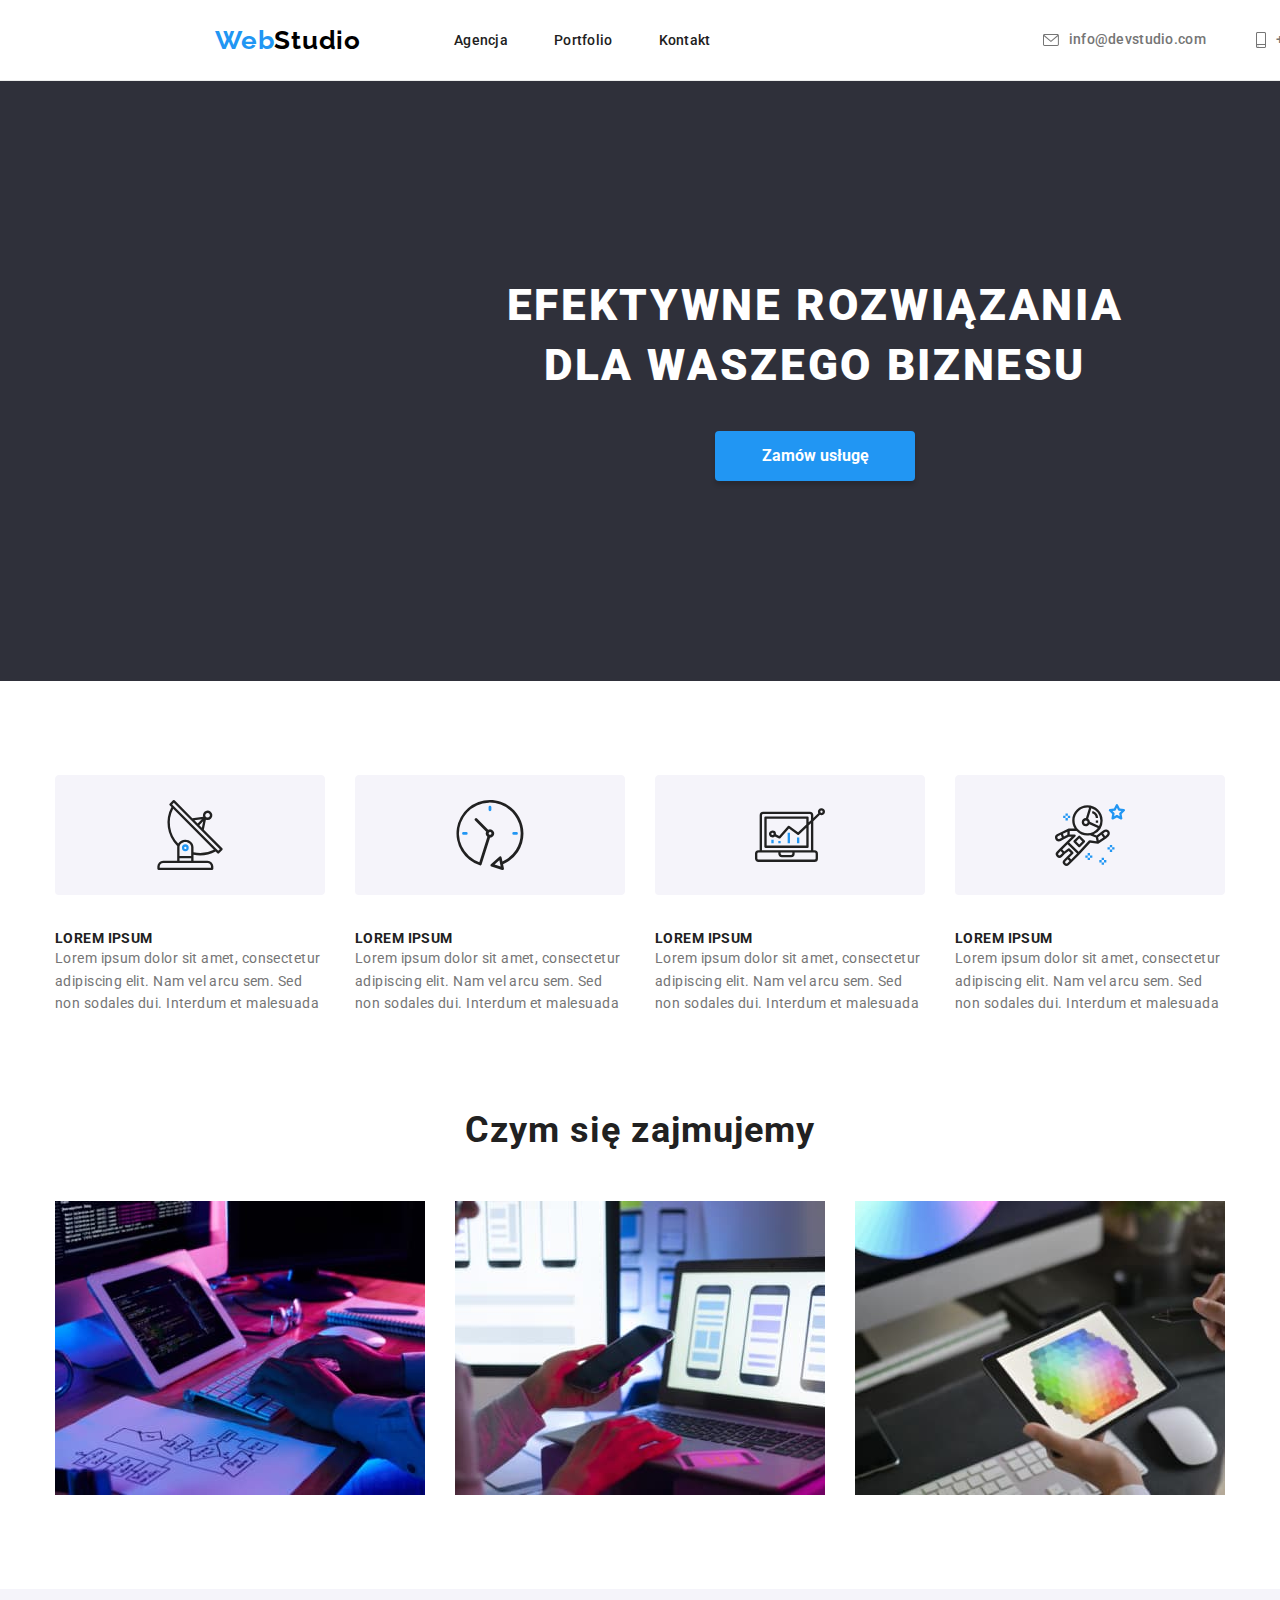
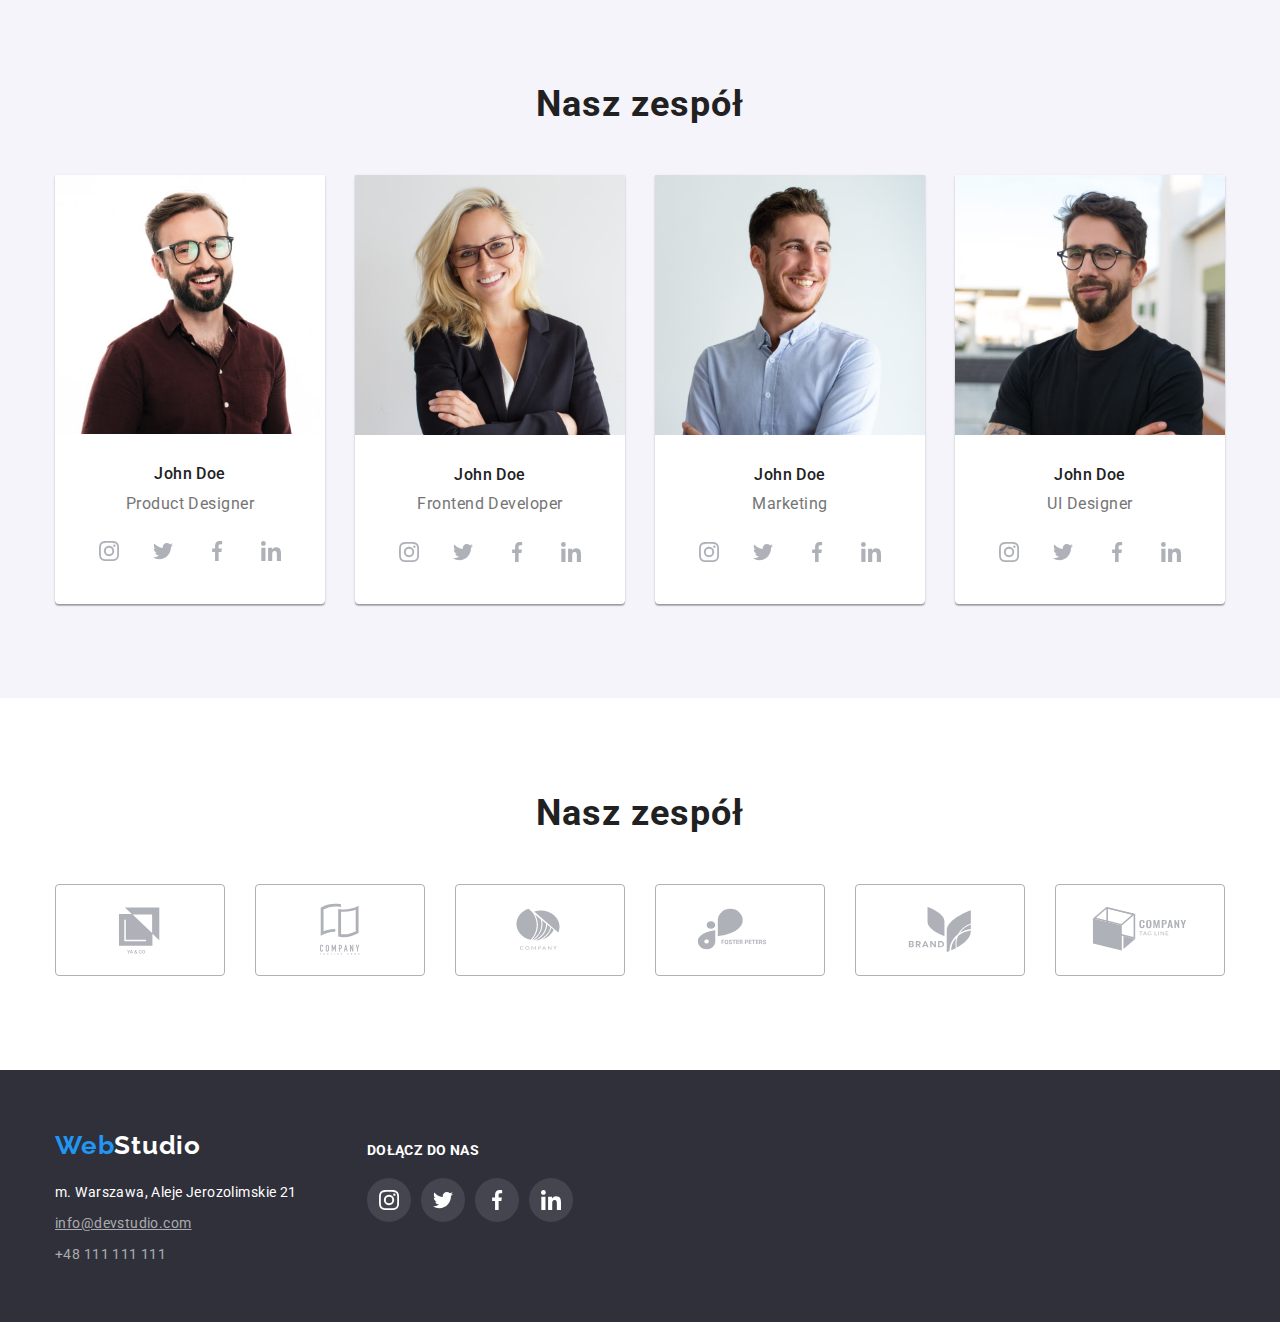
==== index.html @ c65207ad "hw-05-init" ====
<!DOCTYPE html>
<html lang="en">
  <head>
    <meta charset="UTF-8" />
    <meta http-equiv="X-UA-Compatible" content="IE=edge" />
    <meta name="viewport" content="width=device-width, initial-scale=1.0" />
    <title>HW03</title>
    <link rel="stylesheet" href="./css/modern-normalize.min.css" />
    <link rel="preconnect" href="https://fonts.googleapis.com" />
    <link rel="preconnect" href="https://fonts.gstatic.com" crossorigin />
    <link
      href="https://fonts.googleapis.com/css2?family=Raleway:wght@700&family=Roboto:wght@400;500;700;900&display=swap"
      rel="stylesheet"
    />
    <link rel="stylesheet" href="./css/style.css" />
  </head>
  <body>
    <header>
      <div class="header container">
        <nav class="menu">
          <a class="main-logo" href="index.html">Web<span>Studio</span></a>
          <ul class="navigation-menu">
            <li>
              <a class="navigation-link" href="./index.html">Agencja</a>
            </li>
            <li>
              <a class="navigation-link" href="./portfolio.html">Portfolio</a>
            </li>
            <li><a class="navigation-link" href="/Kontakt">Kontakt</a></li>
          </ul>
        </nav>
        <div class="contact-menu">
          <a class="contact-header" href="mailto:info@devstudio.com">
            <svg class="contact-icon" width="16" height="12">
              <use href="./images/icons.svg#icon-envelope"></use>
            </svg>
            info@devstudio.com
          </a>
          <a class="contact-header" href="tel:+48111111111"
            ><svg class="contact-icon" width="10" height="16">
              <use href="./images/icons.svg#icon-smartphone"></use>
            </svg>
            +48 111 111 111</a
          >
        </div>
      </div>
    </header>
    <main>
      <section class="agency-section-one section">
        <div class="container">
          <h1 class="title">EFEKTYWNE ROZWIĄZANIA DLA WASZEGO BIZNESU</h1>
          <button class="main-button">Zamów usługę</button>
        </div>
      </section>
      <section class="section">
        <div class="container">
          <ul class="list-one">
            <li>
              <svg class="lorem-icon" width="270" height="120">
                <use href="./images/icons.svg#icon-group-1"></use>
              </svg>
              <b>LOREM IPSUM</b>
              <p>
                Lorem ipsum dolor sit amet, consectetur adipiscing elit. Nam vel
                arcu sem. Sed non sodales dui. Interdum et malesuada
              </p>
            </li>
            <li>
              <svg class="lorem-icon" width="270" height="120">
                <use href="./images/icons.svg#icon-group-2"></use>
              </svg>
              <b>LOREM IPSUM</b>
              <p>
                Lorem ipsum dolor sit amet, consectetur adipiscing elit. Nam vel
                arcu sem. Sed non sodales dui. Interdum et malesuada
              </p>
            </li>
            <li>
              <svg class="lorem-icon" width="270" height="120">
                <use href="./images/icons.svg#icon-group-3"></use>
              </svg>
              <b>LOREM IPSUM</b>
              <p>
                Lorem ipsum dolor sit amet, consectetur adipiscing elit. Nam vel
                arcu sem. Sed non sodales dui. Interdum et malesuada
              </p>
            </li>
            <li>
              <svg class="lorem-icon" width="270" height="120">
                <use href="./images/icons.svg#icon-group-4"></use>
              </svg>
              <b>LOREM IPSUM</b>
              <p>
                Lorem ipsum dolor sit amet, consectetur adipiscing elit. Nam vel
                arcu sem. Sed non sodales dui. Interdum et malesuada
              </p>
            </li>
          </ul>

          <h2 class="headline">Czym się zajmujemy</h2>
          <ul class="graphic-list">
            <li>
              <img
                src="./images/agencja/img.jpg"
                alt="Kodowanie"
                width="370"
                height="294"
              />
            </li>
            <li>
              <img
                src="./images/agencja/img-2.jpg"
                alt="interface smartfona"
                width="370"
                height="294"
              />
            </li>
            <li>
              <img
                src="./images/agencja/img-3.jpg"
                alt="wybór kolorów"
                width="370"
                height="294"
              />
            </li>
          </ul>
        </div>
      </section>
      <section class="section team-section">
        <div class="container">
          <h2 class="headline">Nasz zespół</h2>
          <ul class="team-list">
            <li>
              <figure class="team-image-display">
                <img
                  src="./images/agencja/man1.jpg"
                  alt="portret John Doe"
                  width="270"
                  height="260"
                />
                <figcaption class="photo-description">
                  <b>John Doe</b> <br />
                  <p>
                    <span>Product Designer </span>
                  </p>
                  <ul class="social-links-team">
                    <li class="social-links-team-space">
                      <svg class="social-icon" width="20" height="20">
                        <use href="./images/icons.svg#icon-instagram"></use>
                      </svg>
                    </li>
                    <li class="social-links-team-space">
                      <svg class="social-icon" width="20" height="20">
                        <use href="./images/icons.svg#icon-twitter"></use>
                      </svg>
                    </li>
                    <li class="social-links-team-space">
                      <svg class="social-icon" width="20" height="20">
                        <use href="./images/icons.svg#icon-facebook"></use>
                      </svg>
                    </li>
                    <li class="social-links-team-space">
                      <svg class="social-icon" width="20" height="20">
                        <use href="./images/icons.svg#icon-linkedin"></use>
                      </svg>
                    </li>
                  </ul>
                </figcaption>
              </figure>
            </li>
            <li>
              <figure>
                <img
                  src="./images/agencja/woman.jpg"
                  alt="portret John Doe"
                  width="270"
                  height="260"
                />
                <figcaption class="photo-description">
                  <b>John Doe</b> <br />
                  <p>
                    <span>Frontend Developer</span>
                  </p>
                  <ul class="social-links-team">
                    <li class="social-links-team-space">
                      <svg class="social-icon" width="20" height="20">
                        <use href="./images/icons.svg#icon-instagram"></use>
                      </svg>
                    </li>
                    <li class="social-links-team-space">
                      <svg class="social-icon" width="20" height="20">
                        <use href="./images/icons.svg#icon-twitter"></use>
                      </svg>
                    </li>
                    <li class="social-links-team-space">
                      <svg class="social-icon" width="20" height="20">
                        <use href="./images/icons.svg#icon-facebook"></use>
                      </svg>
                    </li>
                    <li class="social-links-team-space">
                      <svg class="social-icon" width="20" height="20">
                        <use href="./images/icons.svg#icon-linkedin"></use>
                      </svg>
                    </li>
                  </ul>
                </figcaption>
              </figure>
            </li>
            <li>
              <figure>
                <img
                  src="./images/agencja/man2.jpg"
                  alt="portret John Doe"
                  width="270"
                  height="260"
                />
                <figcaption class="photo-description">
                  <b>John Doe</b> <br />
                  <p>
                    <span>Marketing</span>
                  </p>
                  <ul class="social-links-team">
                    <li class="social-links-team-space">
                      <svg class="social-icon" width="20" height="20">
                        <use href="./images/icons.svg#icon-instagram"></use>
                      </svg>
                    </li>
                    <li class="social-links-team-space">
                      <svg class="social-icon" width="20" height="20">
                        <use href="./images/icons.svg#icon-twitter"></use>
                      </svg>
                    </li>
                    <li class="social-links-team-space">
                      <svg class="social-icon" width="20" height="20">
                        <use href="./images/icons.svg#icon-facebook"></use>
                      </svg>
                    </li>
                    <li class="social-links-team-space">
                      <svg class="social-icon" width="20" height="20">
                        <use href="./images/icons.svg#icon-linkedin"></use>
                      </svg>
                    </li>
                  </ul>
                </figcaption>
              </figure>
            </li>
            <li>
              <figure>
                <img
                  src="./images/agencja/man3.jpg"
                  alt="portret John Doe"
                  width="270"
                  height="260"
                />
                <figcaption class="photo-description">
                  <b>John Doe</b> <br />
                  <p>
                    <span>UI Designer</span>
                  </p>
                  <ul class="social-links-team">
                    <li class="social-links-team-space">
                      <svg class="social-icon" width="20" height="20">
                        <use href="./images/icons.svg#icon-instagram"></use>
                      </svg>
                    </li>
                    <li class="social-links-team-space">
                      <svg class="social-icon" width="20" height="20">
                        <use href="./images/icons.svg#icon-twitter"></use>
                      </svg>
                    </li>
                    <li class="social-links-team-space">
                      <svg class="social-icon" width="20" height="20">
                        <use href="./images/icons.svg#icon-facebook"></use>
                      </svg>
                    </li>
                    <li class="social-links-team-space">
                      <svg class="social-icon" width="20" height="20">
                        <use href="./images/icons.svg#icon-linkedin"></use>
                      </svg>
                    </li>
                  </ul>
                </figcaption>
              </figure>
            </li>
          </ul>
        </div>
      </section>
      <section class="section">
        <div class="container">
          <h2 class="headline">Nasz zespół</h2>
          <ul class="clients-logos">
            <li class="logo-box">
              <svg class="client-logo" width="106" height="60">
                <use href="./images/icons.svg#icon-logo-1"></use>
              </svg>
            </li>
            <li class="logo-box">
              <svg class="client-logo" width="106" height="60">
                <use href="./images/icons.svg#icon-logo-2"></use>
              </svg>
            </li>
            <li class="logo-box">
              <svg class="client-logo" width="106" height="60">
                <use href="./images/icons.svg#icon-logo-3"></use>
              </svg>
            </li>
            <li class="logo-box">
              <svg class="client-logo" width="106" height="60">
                <use href="./images/icons.svg#icon-logo-4"></use>
              </svg>
            </li>
            <li class="logo-box">
              <svg class="client-logo" width="106" height="60">
                <use href="./images/icons.svg#icon-logo-5"></use>
              </svg>
            </li>
            <li class="logo-box">
              <svg class="client-logo" width="106" height="60">
                <use href="./images/icons.svg#icon-logo-6"></use>
              </svg>
            </li>
          </ul>
        </div>
      </section>
    </main>
    <footer class="footer-section">
      <div class="container footer-container">
        <div class="footer-block-1">
          <a class="footer-logo" href="index.html">Web<span>Studio </span></a>
          <address>
            <p>m. Warszawa, Aleje Jerozolimskie 21</p>

            <a class="contact-footer" href="mailto:info@devstudio.com">
              info@devstudio.com
            </a>

            <a class="contact-footer" href="tel:+48111111111"
              >+48 111 111 111</a
            >
          </address>
        </div>

        <div class="footer-block-2">
          <h3>DOŁĄCZ DO NAS</h3>
          <ul class="social-links-team">
            <li class="social-links-team-space">
              <svg class="social-icon-footer" width="20" height="20">
                <use href="./images/icons.svg#icon-instagram"></use>
              </svg>
            </li>
            <li class="social-links-team-space">
              <svg class="social-icon-footer" width="20" height="20">
                <use href="./images/icons.svg#icon-twitter"></use>
              </svg>
            </li>
            <li class="social-links-team-space">
              <svg class="social-icon-footer" width="20" height="20">
                <use href="./images/icons.svg#icon-facebook"></use>
              </svg>
            </li>
            <li class="social-links-team-space">
              <svg class="social-icon-footer" width="20" height="20">
                <use href="./images/icons.svg#icon-linkedin"></use>
              </svg>
            </li>
          </ul>
        </div>
      </div>
    </footer>
  </body>
</html>
---- css/style.css ----
*,
*::before,
*::after {
  box-sizing: border-box;
}
* {
  margin: 0;
  padding: 0;
}

body {
  font-family: 'Roboto', sans-serif;
  color: var(--main-text-color);
  max-width: 1600px;
  margin: 0 auto;
}
:root {
  --hover-color: #2196f3;
  --main-text-color: #212121;
  --second-text-color: #757575;
  --negative-text-color: #ffffff;

  --icon-color: currentcolor;
}

.section {
  padding: 94px 0;
}

.container {
  width: 1200px;
  margin: 0 auto;
  padding: 0 15px;
  max-width: 100%;
}
.header {
  display: flex;
  justify-content: space-between;
  align-items: center;
}
.menu {
  display: flex;
  align-items: center;
  gap: 93px;
}
.navigation-menu {
  display: flex;
  gap: 46px;
  list-style-type: none;
}

.contact-menu {
  display: flex;
  justify-content: flex-end;
  align-items: center;
  gap: 50px;
  padding: 32px 0;
}

.buttons .button:hover,
.buttons .button:focus {
  color: var(--negative-text-color);
  background-color: var(--hover-color);
  box-shadow: 0px 3px 1px rgba(0, 0, 0, 0.1), 0px 1px 2px rgba(0, 0, 0, 0.08),
    0px 2px 2px rgba(0, 0, 0, 0.12);
}

.buttons .button {
  font-weight: 500;
  font-size: 16px;
  line-height: 1.6;
  text-align: center;
  letter-spacing: 0.03em;
  cursor: pointer;
  padding: 6px 22px;
  border-radius: 4px;
  border-style: none;
  background: #f5f4fa;
}
.buttons-list {
  list-style-type: none;
  display: flex;
  flex-direction: row;
  gap: 8px;
  justify-content: center;
  margin-bottom: 34px;
}

.main-button {
  background: var(--hover-color);
  box-shadow: 0px 4px 4px rgba(0, 0, 0, 0.15);
  border-radius: 4px;
  font-weight: 700;
  font-size: 16px;
  line-height: 1.875;
  color: var(--negative-text-color);
  padding: 10px 41px 10px 42px;
  width: 200px;
  border-style: none;
  margin-left: 248px;
}
.navigation-link {
  font-weight: 500;
  font-size: 14px;
  line-height: 1.14;
  letter-spacing: 0.02em;
  text-decoration: none;
  color: var(--main-text-color);
}

.navigation-link:hover {
  color: var(--hover-color);
}
.navigation-link:focus {
  color: var(--hover-color);
}

.contact-header {
  font-weight: 500;
  font-size: 14px;
  line-height: 1.14;
  letter-spacing: 0.02em;
  text-decoration: none;
  color: var(--second-text-color);
  height: 16px;
  display: flex;
  align-items: center;
}

.contact-header:hover {
  color: var(--hover-color);
}
.contact-header:focus {
  color: var(--hover-color);
}
.contact-footer {
  color: rgba(255, 255, 255, 0.6);
  font-size: 14px;
  line-height: 1.6;
  letter-spacing: 0.03em;
  text-decoration: none;
  margin-bottom: 9px;
  display: block;
  font-style: normal;
}
.contact-footer:first-of-type {
  text-decoration: underline;
}
.contact-footer:hover {
  color: var(--hover-color);
}
.contact-footer:focus {
  color: var(--hover-color);
}
.title {
  font-weight: 900;
  font-size: 44px;
  line-height: 1.36;
  text-align: center;
  letter-spacing: 0.06em;
  text-transform: uppercase;
  color: var(--negative-text-color);
  width: 696px;
  text-align: center;
  margin-bottom: 35px;
}
.list-one {
  list-style-type: none;
  display: flex;
  justify-content: center;
  margin: 0;
  gap: 30px;
  margin-bottom: 94px;
  max-width: 1170px;
  padding: 0;
  margin-top: 0;
}
.list-one li {
  width: 270px;
}

.list-one p {
  color: var(--second-text-color);
  font-size: 14px;
  line-height: 1.6;
  letter-spacing: 0.03em;
}
.list-one b {
  font-weight: 700;
  font-size: 14px;
  line-height: 1.14;
  letter-spacing: 0.03em;
  text-transform: uppercase;
  margin-top: 30px;
}
.headline {
  font-weight: 700;
  font-size: 36px;
  line-height: 1.17;
  text-align: center;
  letter-spacing: 0.03em;
}
.photo-description b {
  font-weight: 500;
  font-size: 16px;
  line-height: 1.19;
  text-align: center;
  letter-spacing: 0.03em;
  width: 72px;
  margin-bottom: 10px;
}
.photo-description {
  padding-top: 30px;
  text-align: center;
  gap: 10px;
  display: block;
}

.photo-description span {
  font-size: 16px;
  line-height: 1.19;
  text-align: center;
  letter-spacing: 0.03em;
  color: var(--second-text-color);
  width: 130px;
}
.photo-description p {
  display: block;
  margin-top: 10px;
  margin-bottom: 16px;
}
address p {
  font-size: 14px;
  line-height: 1.6;
  letter-spacing: 0.03em;
  color: var(--negative-text-color);
  margin-bottom: 9px;
  font-style: normal;
}
address {
  margin-top: 20px;
}
header {
  width: 1600px;
  border-bottom: 1px solid #ececec;
}

.main-logo {
  font-family: 'Raleway';
  font-weight: 700;
  font-size: 26px;
  line-height: 1.19;
  letter-spacing: 0.03em;
  color: #2196f3;
  text-decoration: none;
}
.main-logo span {
  color: black;
}
.footer-logo {
  font-family: 'Raleway';
  font-weight: 700;
  font-size: 26px;
  line-height: 1.19;
  letter-spacing: 0.03em;
  text-decoration: none;

  color: #2196f3;
}
.footer-logo span {
  color: #ffffff;
}
.graphic-descrtiption {
  border: 1px solid rgba(238, 238, 238, 1);
  border-top: none;
  padding: 20px 24px;
}
.graphic-descrtiption b {
  font-weight: 700;
  font-size: 18px;
  line-height: 2;
  letter-spacing: 0.06em;
}
.graphic-descrtiption span {
  font-size: 16px;
  line-height: 1.9;
  letter-spacing: 0.03em;
  color: var(--second-text-color);
}
.graphic-list {
  list-style-type: none;
  display: flex;
  gap: 30px;
  margin-top: 50px;
  padding: 0;
  max-width: 1170px;
}
.portfolio-graphic-list {
  display: flex;
  flex-wrap: wrap;
  gap: 30px;
  list-style: none;
}
.agency-section-one {
  background: #2f303a;
  padding: 195px 452px 200px;
  display: block;
  background-image: linear-gradient(
      rgba(47, 48, 58, 0.4),
      rgba(47, 48, 58, 0.4)
    ),
    url(/goit-markup-hw-04/images/agencja/background-image.jpg);
  max-width: 1600px;
}
.footer-section {
  background: #2f303a;
  display: flex;
  margin: 0;
  height: 252px;
  padding: 60px 0;
}
.team-section {
  background-color: #f5f4fa;
}
.team-list {
  list-style-type: none;
  display: flex;
  gap: 30px;
}

.team-list > li {
  text-align: center;
  background-color: white;
  box-shadow: 0px 1px 3px rgba(0, 0, 0, 0.12), 0px 1px 1px rgba(0, 0, 0, 0.14),
    0px 2px 1px rgba(0, 0, 0, 0.2);
  border-radius: 0px 0px 4px 4px;

  margin-top: 50px;
}
img {
  display: block;
  max-width: 100%;
  height: auto;
}

.team-list figure {
  margin: 0;
}
.contact-icon {
  fill: var(--icon-color);
  margin-right: 10px;
}
.lorem-icon {
  margin-bottom: 30px;
}
.social-icon {
  fill: rgba(175, 177, 184, 1);
}
.social-links-team {
  display: flex;
  justify-content: center;
  align-items: center;
  gap: 10px;
  list-style: none;
  max-width: 206px;
  margin: auto;
  padding: 0;
  margin-bottom: 30px;
}
.social-links-team-space {
  width: 44px;
  height: 44px;
  border-radius: 50%;
  display: flex;
  justify-content: center;
  align-items: center;
}
.social-links-team-space:hover,
.social-links-team-space:focus {
  background-color: var(--hover-color);
  cursor: pointer;
}

.social-links-team-space:hover > svg,
.social-links-team-space:focus > svg {
  fill: var(--negative-text-color);
  cursor: pointer;
}
.clients-logos {
  display: flex;
  justify-content: center;
  align-items: center;
  list-style: none;
  gap: 30px;
  margin-top: 50px;
}
.logo-box {
  width: 170px;
  height: 92px;
  border: 1px solid;
  border-radius: 4px;
  display: flex;
  justify-content: center;
  align-items: center;
  color: rgba(175, 177, 184, 1);
}
.client-logo {
  fill: rgba(175, 177, 184, 1);
}
.logo-box:hover > svg,
.logo-box:focus > svg {
  fill: var(--hover-color);
  cursor: pointer;
}
.logo-box:hover,
.logo-box:focus {
  color: var(--hover-color);
  cursor: pointer;
}
.footer-block-2 {
  display: inline-block;
  width: 206px;
  margin-left: 70px;
  margin-top: 12px;
}
.footer-block-1 {
  display: inline-block;
}
.footer-container {
  display: flex;
}
.footer-block-2 > h3 {
  margin-bottom: 20px;
  font-family: 'Roboto';
  font-style: normal;
  font-weight: 700;
  font-size: 14px;
  line-height: 16px;
  letter-spacing: 0.03em;
  text-transform: uppercase;
  color: var(--negative-text-color);
}
.social-links-team-space {
  background-color: rgba(255, 255, 255, 0.1);
}
.social-icon-footer {
  fill: var(--negative-text-color);
}
.portfolio-graphic-item:hover,
.portfolio-graphic-item:focus {
  box-shadow: 0px 1px 1px rgba(0, 0, 0, 0.12), 0px 4px 4px rgba(0, 0, 0, 0.06),
    1px 4px 6px rgba(0, 0, 0, 0.16);
  cursor: pointer;
}
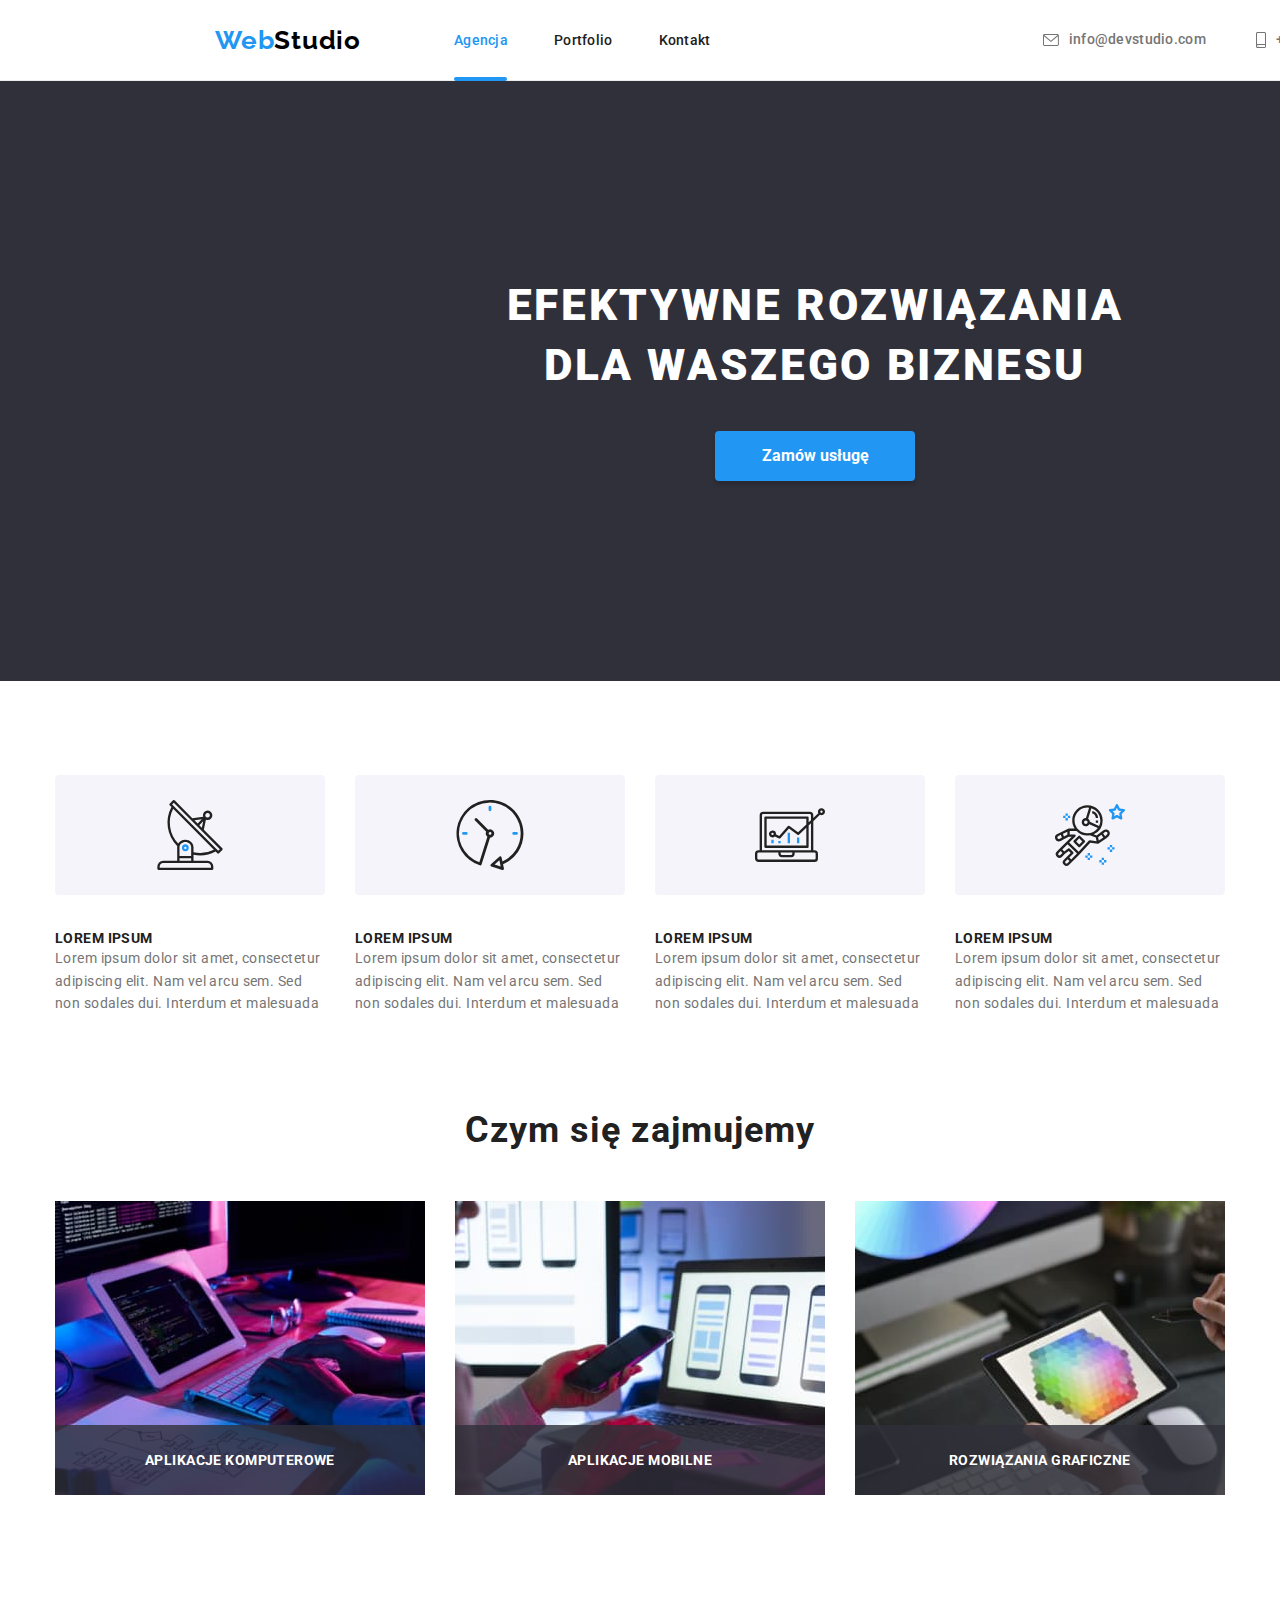
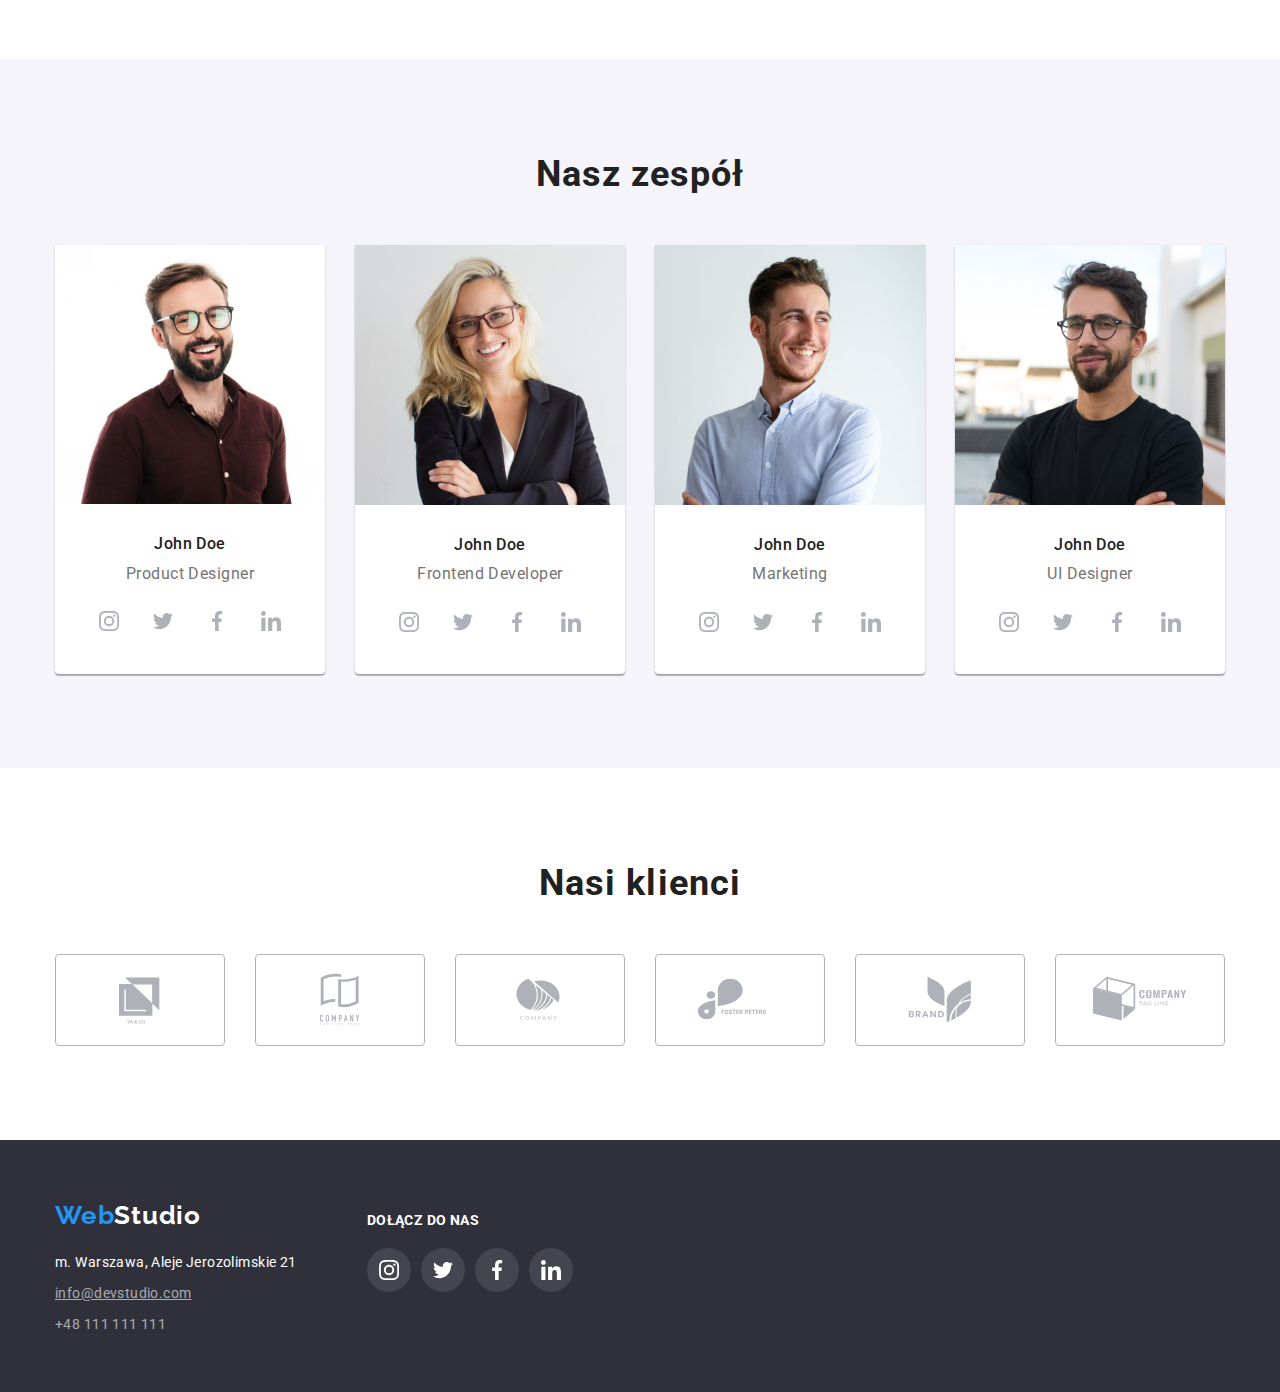
==== commit 2503732b: "hw05-ver1" ====
--- a/index.html
+++ b/index.html
@@ -4,7 +4,7 @@
     <meta charset="UTF-8" />
     <meta http-equiv="X-UA-Compatible" content="IE=edge" />
     <meta name="viewport" content="width=device-width, initial-scale=1.0" />
-    <title>HW03</title>
+    <title>HW05</title>
     <link rel="stylesheet" href="./css/modern-normalize.min.css" />
     <link rel="preconnect" href="https://fonts.googleapis.com" />
     <link rel="preconnect" href="https://fonts.gstatic.com" crossorigin />
@@ -21,7 +21,10 @@
           <a class="main-logo" href="index.html">Web<span>Studio</span></a>
           <ul class="navigation-menu">
             <li>
-              <a class="navigation-link" href="./index.html">Agencja</a>
+              <a class="navigation-link active-link" href="./index.html"
+                >Agencja</a
+              >
+              <div class="underscore"></div>
             </li>
             <li>
               <a class="navigation-link" href="./portfolio.html">Portfolio</a>
@@ -106,6 +109,7 @@
                 width="370"
                 height="294"
               />
+              <div class="what-we-do-box">Aplikacje komputerowe</div>
             </li>
             <li>
               <img
@@ -114,6 +118,7 @@
                 width="370"
                 height="294"
               />
+              <div class="what-we-do-box">Aplikacje mobilne</div>
             </li>
             <li>
               <img
@@ -122,6 +127,7 @@
                 width="370"
                 height="294"
               />
+              <div class="what-we-do-box">rozwiązania graficzne</div>
             </li>
           </ul>
         </div>
@@ -287,7 +293,7 @@
       </section>
       <section class="section">
         <div class="container">
-          <h2 class="headline">Nasz zespół</h2>
+          <h2 class="headline">Nasi klienci</h2>
           <ul class="clients-logos">
             <li class="logo-box">
               <svg class="client-logo" width="106" height="60">
--- a/css/style.css
+++ b/css/style.css
@@ -76,6 +76,9 @@
   border-radius: 4px;
   border-style: none;
   background: #f5f4fa;
+  transition-property: background-color color;
+  transition-duration: 250ms;
+  transition-timing-function: cubic-bezier(0.4, 0, 0.2, 1);
 }
 .buttons-list {
   list-style-type: none;
@@ -98,7 +101,9 @@
   width: 200px;
   border-style: none;
   margin-left: 248px;
-}
+  cursor: pointer;
+}
+
 .navigation-link {
   font-weight: 500;
   font-size: 14px;
@@ -106,6 +111,9 @@
   letter-spacing: 0.02em;
   text-decoration: none;
   color: var(--main-text-color);
+  transition-property: color;
+  transition-duration: 250ms;
+  transition-timing-function: cubic-bezier(0.4, 0, 0.2, 1);
 }
 
 .navigation-link:hover {
@@ -115,6 +123,22 @@
   color: var(--hover-color);
 }
 
+.underscore {
+  position: relative;
+}
+.underscore::after {
+  height: 4px;
+  content: '';
+  position: absolute;
+  width: 53px;
+  height: 4px;
+  background-color: var(--hover-color);
+  top: 28px;
+  border-radius: 2px;
+}
+.active-link {
+  color: var(--hover-color);
+}
 .contact-header {
   font-weight: 500;
   font-size: 14px;
@@ -125,6 +149,9 @@
   height: 16px;
   display: flex;
   align-items: center;
+  transition-property: color;
+  transition-duration: 250ms;
+  transition-timing-function: cubic-bezier(0.4, 0, 0.2, 1);
 }
 
 .contact-header:hover {
@@ -142,6 +169,9 @@
   margin-bottom: 9px;
   display: block;
   font-style: normal;
+  transition-property: color;
+  transition-duration: 250ms;
+  transition-timing-function: cubic-bezier(0.4, 0, 0.2, 1);
 }
 .contact-footer:first-of-type {
   text-decoration: underline;
@@ -300,6 +330,48 @@
   flex-wrap: wrap;
   gap: 30px;
   list-style: none;
+}
+.overlay {
+  width: 370px;
+  position: absolute;
+  height: 294px;
+  display: flex;
+  align-items: center;
+  padding: ;
+  background: rgba(33, 150, 243, 0.9);
+  transform: translateY(100%);
+  transition-property: transform;
+  transition-duration: 250ms;
+  transition-timing-function: linear;
+}
+
+.portfolio-description {
+  margin: 49px 45px 49px 24px;
+  font-weight: 400;
+  font-size: 18px;
+  line-height: 28px;
+  letter-spacing: 0.03em;
+  color: var(--negative-text-color);
+}
+.portfolio-graphic-item {
+  transition-property: box-shadow;
+  transition-duration: 250ms;
+  transition-timing-function: cubic-bezier(0.4, 0, 0.2, 1);
+}
+.portfolio-graphic-item:hover .overlay,
+.portfolio-graphic-item:focus .overlay {
+  transform: translateY(0);
+}
+.portfolio-graphic-item:hover,
+.portfolio-graphic-item:focus {
+  box-shadow: 0px 1px 1px rgba(0, 0, 0, 0.12), 0px 4px 4px rgba(0, 0, 0, 0.06),
+    1px 4px 6px rgba(0, 0, 0, 0.16);
+  cursor: pointer;
+}
+
+.portfolio-graphic-box {
+  overflow: hidden;
+  position: relative;
 }
 .agency-section-one {
   background: #2f303a;
@@ -374,6 +446,9 @@
   display: flex;
   justify-content: center;
   align-items: center;
+  transition-property: background-color fill;
+  transition-duration: 250ms;
+  transition-timing-function: cubic-bezier(0.4, 0, 0.2, 1);
 }
 .social-links-team-space:hover,
 .social-links-team-space:focus {
@@ -403,12 +478,18 @@
   justify-content: center;
   align-items: center;
   color: rgba(175, 177, 184, 1);
+  transition-property: color;
+  transition-duration: 250ms;
+  transition-timing-function: cubic-bezier(0.4, 0, 0.2, 1);
 }
 .client-logo {
   fill: rgba(175, 177, 184, 1);
-}
-.logo-box:hover > svg,
-.logo-box:focus > svg {
+  transition-property: fill;
+  transition-duration: 250ms;
+  transition-timing-function: cubic-bezier(0.4, 0, 0.2, 1);
+}
+.logo-box:hover > .client-logo,
+.logo-box:focus > client-logo {
   fill: var(--hover-color);
   cursor: pointer;
 }
@@ -446,9 +527,20 @@
 .social-icon-footer {
   fill: var(--negative-text-color);
 }
-.portfolio-graphic-item:hover,
-.portfolio-graphic-item:focus {
-  box-shadow: 0px 1px 1px rgba(0, 0, 0, 0.12), 0px 4px 4px rgba(0, 0, 0, 0.06),
-    1px 4px 6px rgba(0, 0, 0, 0.16);
-  cursor: pointer;
-}
+
+.what-we-do-box {
+  position: relative;
+  display: flex;
+  justify-content: center;
+  align-items: center;
+  text-transform: uppercase;
+  background: rgba(47, 48, 58, 0.8);
+  width: 370px;
+  height: 70px;
+  font-weight: 700;
+  font-size: 14px;
+  line-height: 16px;
+  letter-spacing: 0.03em;
+  color: var(--negative-text-color);
+  bottom: 70px;
+}
